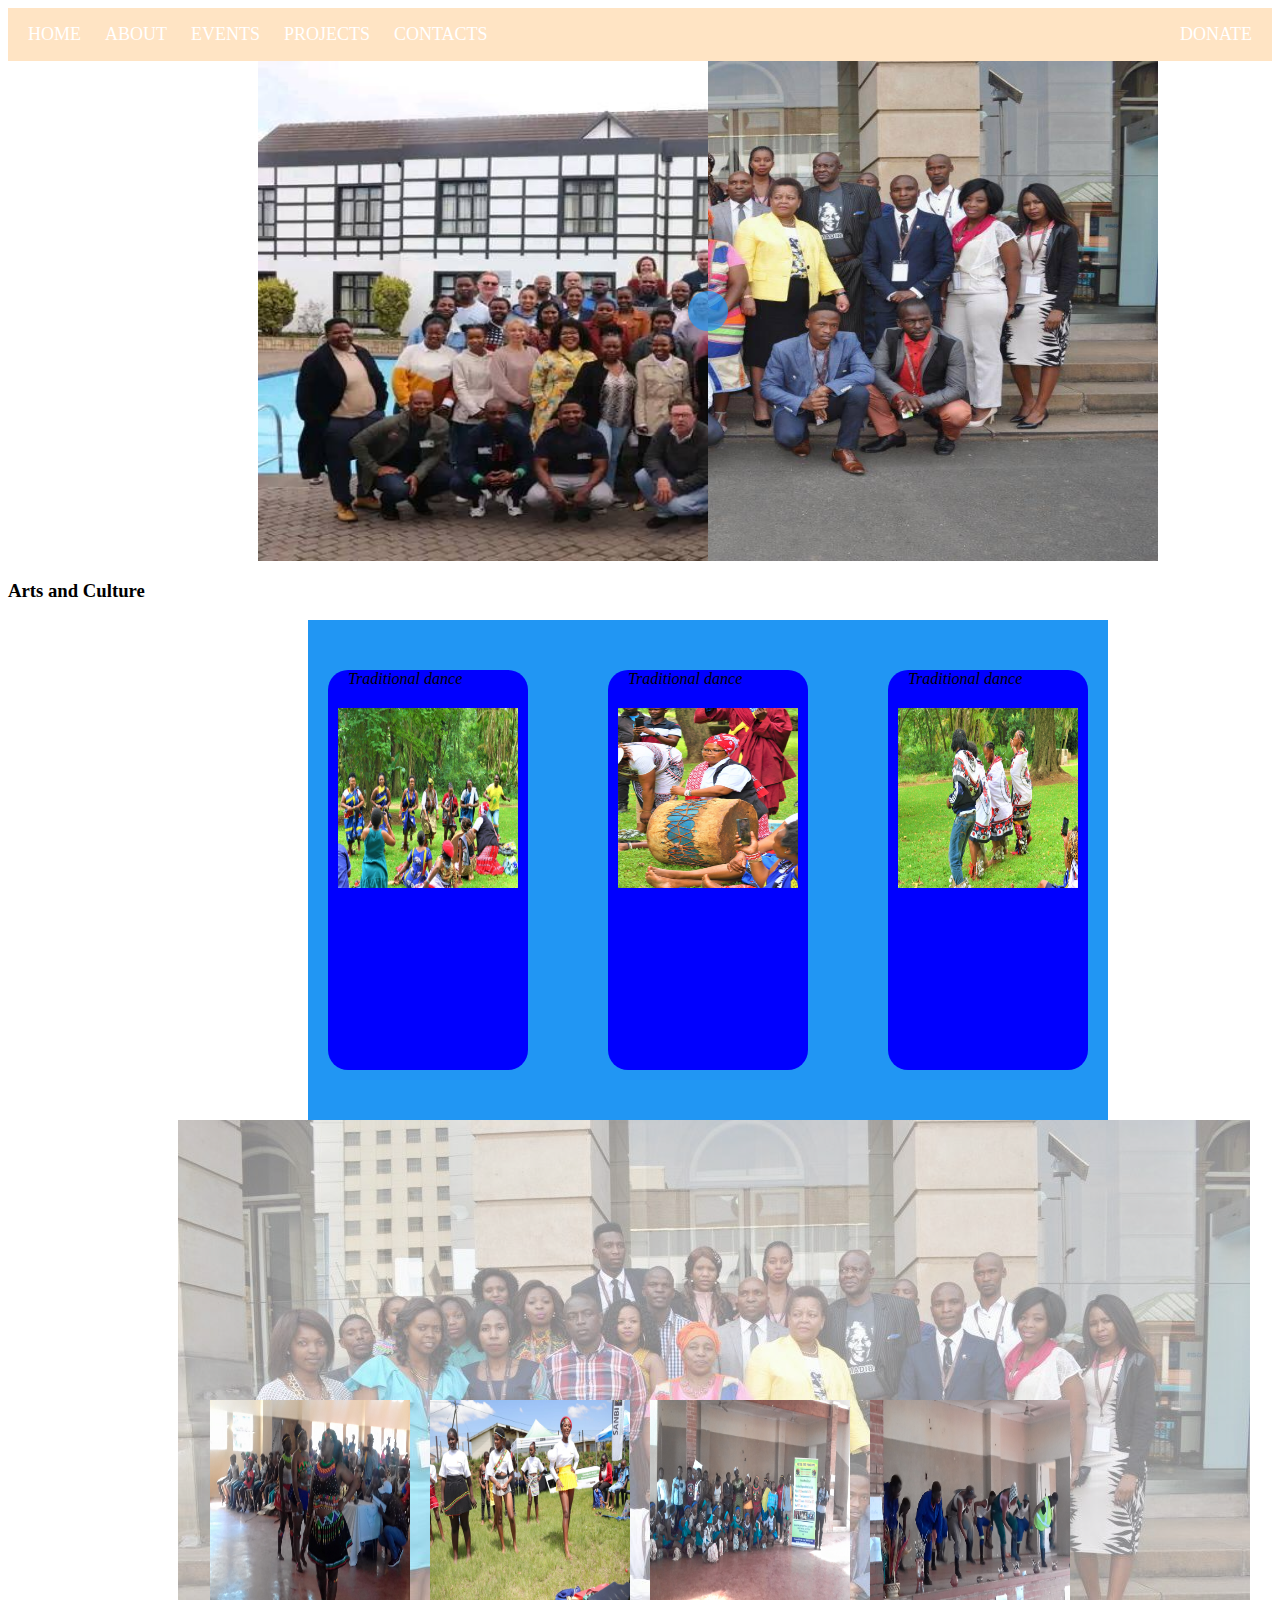
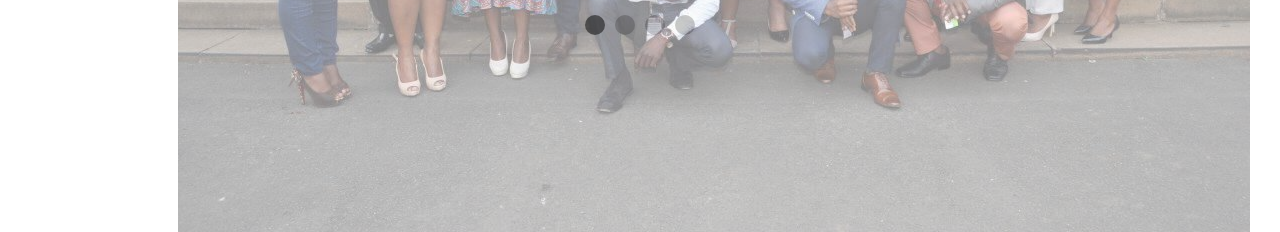
==== res/Sports/index.html @ 625989c2 "arts" ====
<!DOCTYPE html>
<html lang="en">
<head>
    <meta charset="UTF-8">
    <meta name="viewport" content="width=device-width, initial-scale=1.0">
    <link rel="stylesheet" href="style.css">
    <title>VIRTUAL STATES</title>
</head>
<body>
    <nav class="nav">
        <div class="tool">
            <ul>
                <li>
                    <a href="">HOME</a>
                </li>
            </ul>
            <ul>
                <li>
                  <a href="">ABOUT</a> 
                </li>
            </ul>
            <ul>
                <li>
                    <a href="">EVENTS</a> 
                </li>
            </ul>
            <ul>
                <li>
                    <a href="">PROJECTS</a>
                </li>
            </ul>
            <ul>
                <li>
                    <a href="">CONTACTS</a>
                </li>
            </ul>
        </div>
        <div class="don">
            <ul>
                <li>
                    <a href="">DONATE</a>
                </li>
            </ul>
        </div>
    </nav>

    <div class="img-comp-container">
        <div class="img-comp-img">
            <img src="../main.jpg" width="900px" height="500">
        </div>
        <div class="img-comp-img img-comp-overlay">
            <img src="../hilton.jpg" width="900px" height="500">
        </div>
    </div>

    <h3>Arts and Culture</h3>
    <div class="slide">
        <div class="box1">
            <i>Traditional dance</i>
            <br>
            <img class="img1" src="../sam1.jpg" alt="">
            <p></p>
        </div>

        <div class="box1">
            <i>Traditional dance</i>
            <br>
            <img class="img1" src="../sam2.jpg" alt="">
            <p></p>
        </div>

        <div class="box1">
            <i>Traditional dance</i>
            <br>
            <img class="img1" src="../sim3.jpg" alt="">
            <p></p>
        </div>


    </div>

    <img class="staff" src="../main.jpg" alt="staff">

    <div class="display-area">
        <div class="cards-wrapper">
          
          <div class="card"><img src="../art1.jpg" width="200" height="200" alt=""></div>
          <div class="card"><img src="../art2.jpg" width="200" height="200" alt=""></div>  
          <div class="card"><img src="../art3.jpg" width="200" height="200" alt=""></div>
          <div class="card"><img src="../art4.jpg" width="200" height="200" alt=""></div>
      
          <div class="card"><img src="../art5.jpg" width="200" height="200" alt=""></div>
          <div class="card"><img src="../art6.jpg" width="200" height="200" alt=""></div>  
          <div class="card"><img src="../art7.jpg" width="200" height="200" alt=""></div>
          <div class="card"><img src="../art8.jpg" width="200" height="200" alt=""></div>
          
          <!-- <div class="card"><img src="https://picsum.photos/200?random=9" alt=""></div>
          <div class="card"><img src="https://picsum.photos/200?random=10" alt=""></div>  
          <div class="card"><img src="https://picsum.photos/200?random=11" alt=""></div>
          <div class="card"><img src="https://picsum.photos/200?random=12" alt=""></div>
          
          <div class="card"><img src="https://picsum.photos/200?random=13" alt=""></div>
          <div class="card"><img src="https://picsum.photos/200?random=14" alt=""></div>  
          <div class="card"><img src="https://picsum.photos/200?random=15" alt=""></div>
          <div class="card"><img src="https://picsum.photos/200?random=16" alt=""></div> -->
        </div> 
      </div>
      
      <div class="dots-wrapper">
        <button class="dot active"></button>
        <button class="dot"></button>
        <button class="dot"></button>
        <button class="dot"></button>
      </div>
    
    
    <script src="script.js"></script>
</body>
</html>
---- res/Sports/style.css ----
.nav{
    display: flex;
    align-items: center;
    justify-content: space-between;
    width: 100%;
    background-color: bisque;
    margin: 0;
    padding: 0;
}

.tool >ul{
    list-style-type: none;
    top: 0;
    margin-left: 20px;
    padding: 0;
    display: inline-block;
}

.tool li a{
    text-decoration: none;
    font-size: large;
    color: white;
}

.don >ul{
    list-style-type: none;
    margin-right: 20px;
}

.don li a{
    text-decoration: none;
    font-size: large;
    color: white;
}

* {box-sizing: border-box;}
    
.img-comp-container {
    position: relative;
    height: 500px; /*should be the same height as the images*/
    left: 250px;
}
    
.img-comp-img {
    position: absolute;
    width: auto;
    height: auto;
    overflow:hidden;
}
    
.img-comp-img img {
    display:block;
    vertical-align:middle;
}
    
.img-comp-slider {
    position: absolute;
    z-index:9;
    cursor: ew-resize;
    /*set the appearance of the slider:*/
    width: 40px;
    height: 40px;
    background-color: #2196F3;
    opacity: 0.7;
    border-radius: 50%;
}

.slide{
    width: 800px;
    height: 500px;
    background-color: #2196F3;
    margin-left: 300px;
    display: flex;
    align-items: center;
    justify-content: space-between;
}

.box1{
    background-color: blue;
    width: 200px;
    height: 400px;
    border-radius: 20px;
    margin: 20px;
}

.img1{
    width: 180px;
    height: 180px;
    margin-left: 10px;
    margin-top: 20px;
}

i{
    margin-top: 20px;
    margin-left: 20px;
}

.staff{
    position: absolute;
    z-index: -1;
    opacity: 0.5;
    margin-left: 170px;
}

.card {
    height: 200px;
    background-color: rgba(0, 0, 0, 0.4);
    color: white;
    font-size: 40px;
    margin: 10px;
    flex: 200px 0 0;
  }
  .cards img {
      width: 100%;
      object-fit: cover;
  }
  .cards-wrapper {
    display: flex;
    align-items: center;
    justify-content: center;
    transition: ease 0.5s;
  }
  .display-area {
    width: 880px;
  /*   border: 1px solid black; */
    overflow-x: hidden;
    margin: auto;
    margin-top: 270px;
  }
  
  .dots-wrapper {
    display: flex;
    justify-content: center;
    margin: auto;
  }
  
  .dot {
    border: none;
    background: rgba(0, 0, 0, 0.2);
    width: 20px;
    height: 20px;
    margin: 5px;
    border-radius: 50%;
    outline: none;
  }
  .dot:hover {
    background: rgba(0, 0, 0, 0.3);
  }
  .dot.active {
    background: rgba(0, 0, 0, 0.5);
  }
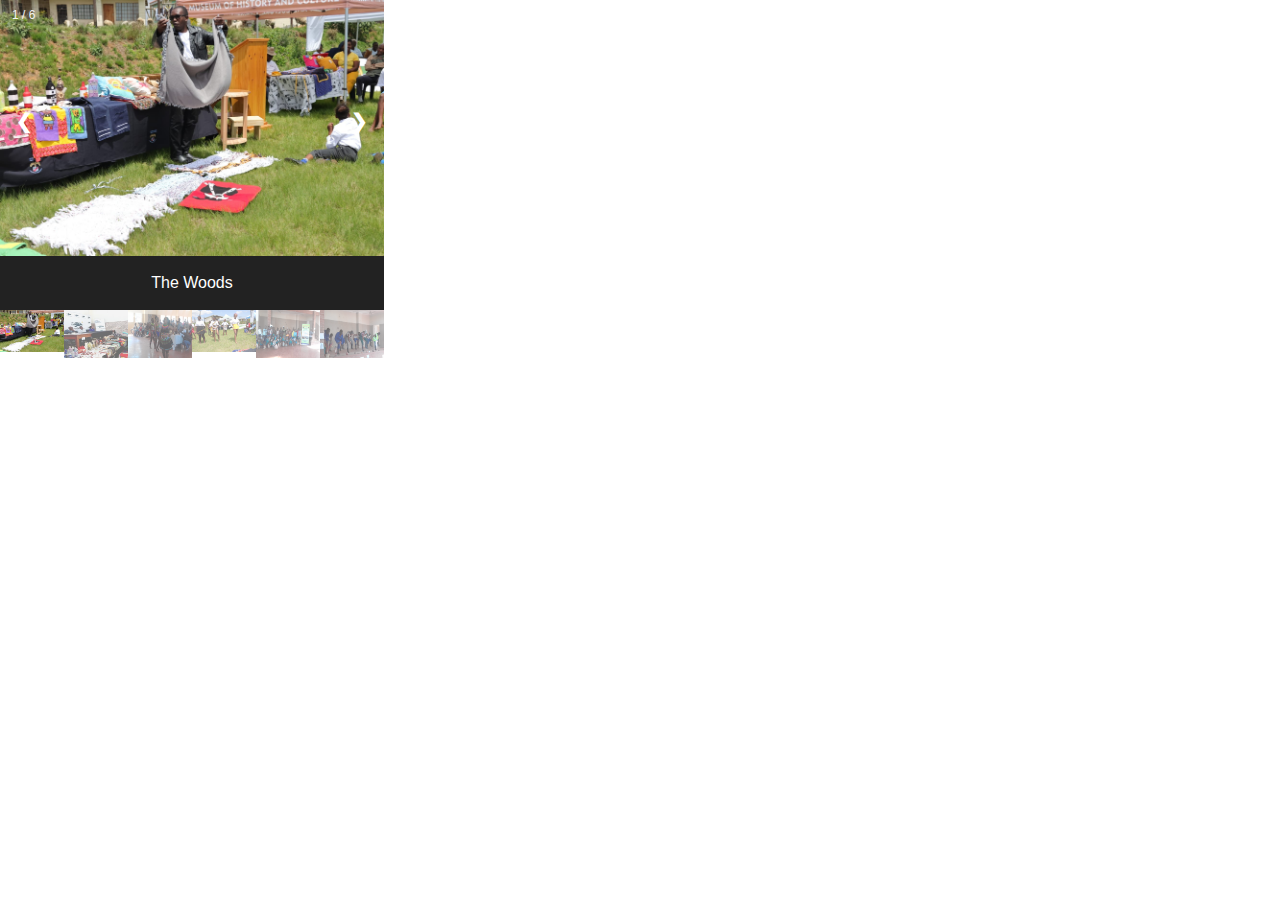
==== commit b7d161bb: "slide" ====
--- a/res/Sports/index.html
+++ b/res/Sports/index.html
@@ -3,10 +3,10 @@
 <head>
     <meta charset="UTF-8">
     <meta name="viewport" content="width=device-width, initial-scale=1.0">
-    <link rel="stylesheet" href="style.css">
+    <!-- <link rel="stylesheet" href="style.css"> -->
     <title>VIRTUAL STATES</title>
 </head>
-<body>
+<!-- <body>
     <nav class="nav">
         <div class="tool">
             <ul>
@@ -94,7 +94,7 @@
           <div class="card"><img src="../art7.jpg" width="200" height="200" alt=""></div>
           <div class="card"><img src="../art8.jpg" width="200" height="200" alt=""></div>
           
-          <!-- <div class="card"><img src="https://picsum.photos/200?random=9" alt=""></div>
+          <div class="card"><img src="https://picsum.photos/200?random=9" alt=""></div>
           <div class="card"><img src="https://picsum.photos/200?random=10" alt=""></div>  
           <div class="card"><img src="https://picsum.photos/200?random=11" alt=""></div>
           <div class="card"><img src="https://picsum.photos/200?random=12" alt=""></div>
@@ -102,7 +102,7 @@
           <div class="card"><img src="https://picsum.photos/200?random=13" alt=""></div>
           <div class="card"><img src="https://picsum.photos/200?random=14" alt=""></div>  
           <div class="card"><img src="https://picsum.photos/200?random=15" alt=""></div>
-          <div class="card"><img src="https://picsum.photos/200?random=16" alt=""></div> -->
+          <div class="card"><img src="https://picsum.photos/200?random=16" alt=""></div>
         </div> 
       </div>
       
@@ -112,8 +112,205 @@
         <button class="dot"></button>
         <button class="dot"></button>
       </div>
+
+
+      <img src="https://www.canva.com/design/DAF-0L7oS_I/kfMqu1io1lr8jh4rZV8WNw/edit?utm_content=DAF-0L7oS_I&utm_campaign=designshare&utm_medium=link2&utm_source=sharebutton" alt="">
     
     
     <script src="script.js"></script>
-</body>
+</body> -->
+
+<style>
+    body {
+      font-family: Arial;
+      margin: 0;
+    }
+    
+    * {
+      box-sizing: border-box;
+    }
+    
+    img {
+      vertical-align: middle;
+    }
+    
+    /* Position the image container (needed to position the left and right arrows) */
+    .container {
+      position: relative;
+      width: 30%;
+    }
+    
+    /* Hide the images by default */
+    .mySlides {
+      display: none;
+    }
+    
+    /* Add a pointer when hovering over the thumbnail images */
+    .cursor {
+      cursor: pointer;
+    }
+    
+    /* Next & previous buttons */
+    .prev,
+    .next {
+      cursor: pointer;
+      position: absolute;
+      top: 40%;
+      width: auto;
+      padding: 16px;
+      margin-top: -50px;
+      color: white;
+      font-weight: bold;
+      font-size: 20px;
+      border-radius: 0 3px 3px 0;
+      user-select: none;
+      -webkit-user-select: none;
+    }
+    
+    /* Position the "next button" to the right */
+    .next {
+      right: 0;
+      border-radius: 3px 0 0 3px;
+    }
+    
+    /* On hover, add a black background color with a little bit see-through */
+    .prev:hover,
+    .next:hover {
+      background-color: rgba(0, 0, 0, 0.8);
+    }
+    
+    /* Number text (1/3 etc) */
+    .numbertext {
+      color: #f2f2f2;
+      font-size: 12px;
+      padding: 8px 12px;
+      position: absolute;
+      top: 0;
+    }
+    
+    /* Container for image text */
+    .caption-container {
+      text-align: center;
+      background-color: #222;
+      padding: 2px 16px;
+      color: white;
+    }
+    
+    .row:after {
+      content: "";
+      display: table;
+      clear: both;
+    }
+    
+    /* Six columns side by side */
+    .column {
+      float: left;
+      width: 16.66%;
+    }
+    
+    /* Add a transparency effect for thumnbail images */
+    .demo {
+      opacity: 0.6;
+    }
+    
+    .active,
+    .demo:hover {
+      opacity: 1;
+    }
+    </style>
+    <body>
+    
+    <div class="container">
+      <div class="mySlides">
+        <div class="numbertext">1 / 6</div>
+        <img src="../art1.jpg" style="width:100%">
+      </div>
+    
+      <div class="mySlides">
+        <div class="numbertext">2 / 6</div>
+        <img src="../art2.jpg" style="width:100%" height="290px">
+      </div>
+    
+      <div class="mySlides">
+        <div class="numbertext">3 / 6</div>
+        <img src="../art3.jpg" style="width:100%" height="290px">
+      </div>
+        
+      <div class="mySlides">
+        <div class="numbertext">4 / 6</div>
+        <img src="../art4.jpg" style="width:100%">
+      </div>
+    
+      <div class="mySlides">
+        <div class="numbertext">5 / 6</div>
+        <img src="../art5.jpg" style="width:100%" height="290px">
+      </div>
+        
+      <div class="mySlides">
+        <div class="numbertext">6 / 6</div>
+        <img src="../art6.jpg" style="width:100%" height="290px">
+      </div>
+        
+      <a class="prev" onclick="plusSlides(-1)">❮</a>
+      <a class="next" onclick="plusSlides(1)">❯</a>
+    
+      <div class="caption-container">
+        <p id="caption"></p>
+      </div>
+    
+      <div class="row">
+        <div class="column">
+          <img class="demo cursor" src="../art1.jpg" style="width:100%" onclick="currentSlide(1)" alt="The Woods">
+        </div>
+        <div class="column">
+          <img class="demo cursor" src="../art2.jpg" style="width:100%" height="48px" onclick="currentSlide(2)" alt="Cinque Terre">
+        </div>
+        <div class="column">
+          <img class="demo cursor" src="../art3.jpg" style="width:100%" height="48px" onclick="currentSlide(3)" alt="Mountains and fjords">
+        </div>
+        <div class="column">
+          <img class="demo cursor" src="../art4.jpg" style="width:100%" onclick="currentSlide(4)" alt="Northern Lights">
+        </div>
+        <div class="column">
+          <img class="demo cursor" src="../art5.jpg" style="width:100%" height="48px" onclick="currentSlide(5)" alt="Nature and sunrise">
+        </div>    
+        <div class="column">
+          <img class="demo cursor" src="../art6.jpg" style="width:100%" height="48px" onclick="currentSlide(6)" alt="Snowy Mountains">
+        </div>
+      </div>
+    </div>
+    
+    <script>
+    let slideIndex = 1;
+    showSlides(slideIndex);
+    
+    function plusSlides(n) {
+      showSlides(slideIndex += n);
+    }
+    
+    function currentSlide(n) {
+      showSlides(slideIndex = n);
+    }
+    
+    function showSlides(n) {
+      let i;
+      let slides = document.getElementsByClassName("mySlides");
+      let dots = document.getElementsByClassName("demo");
+      let captionText = document.getElementById("caption");
+      if (n > slides.length) {slideIndex = 1}
+      if (n < 1) {slideIndex = slides.length}
+      for (i = 0; i < slides.length; i++) {
+        slides[i].style.display = "none";
+      }
+      for (i = 0; i < dots.length; i++) {
+        dots[i].className = dots[i].className.replace(" active", "");
+      }
+      slides[slideIndex-1].style.display = "block";
+      dots[slideIndex-1].className += " active";
+      captionText.innerHTML = dots[slideIndex-1].alt;
+    }
+    </script>
+        
+    </body>
+
 </html>
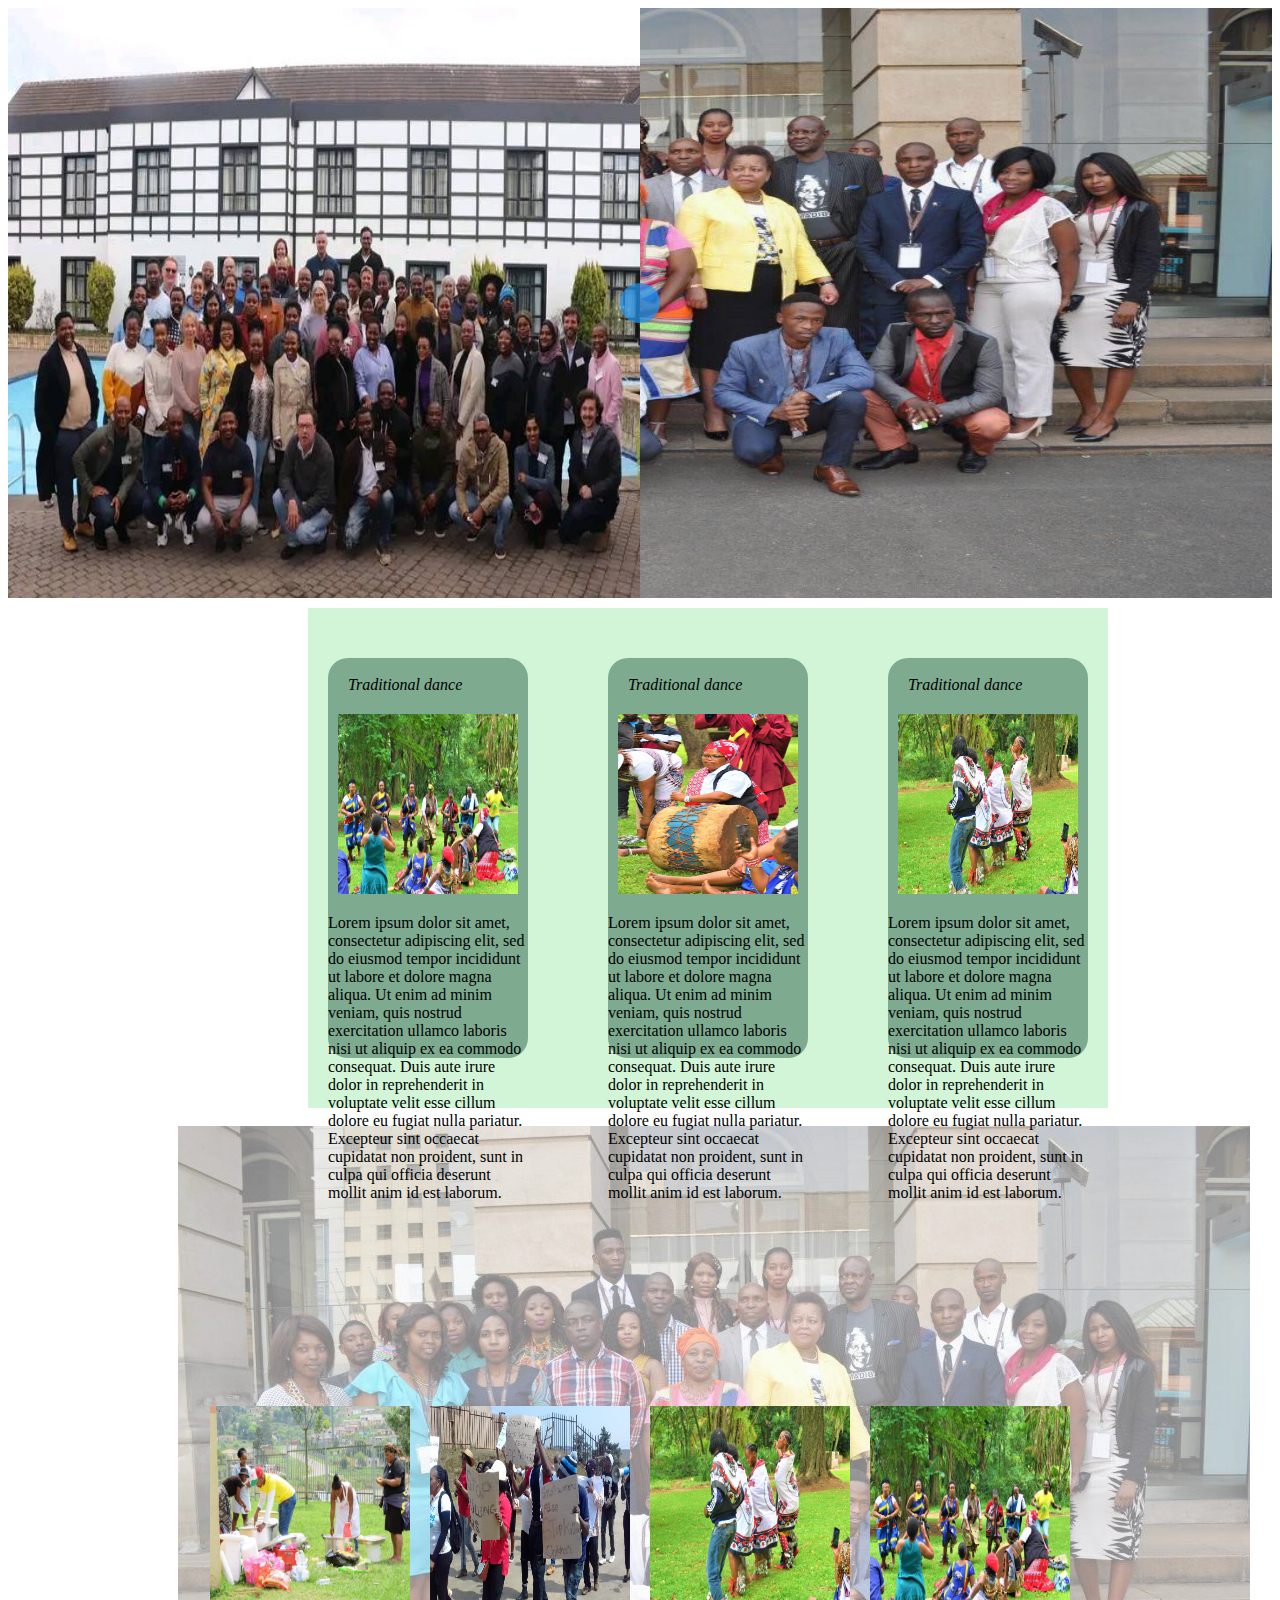
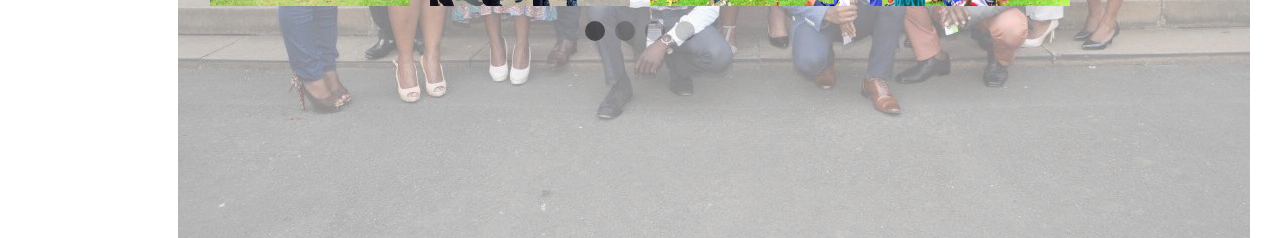
==== commit 9be796da: "new" ====
--- a/res/Sports/index.html
+++ b/res/Sports/index.html
@@ -3,82 +3,46 @@
 <head>
     <meta charset="UTF-8">
     <meta name="viewport" content="width=device-width, initial-scale=1.0">
-    <!-- <link rel="stylesheet" href="style.css"> -->
+    <link rel="stylesheet" href="style.css">
     <title>VIRTUAL STATES</title>
 </head>
-<!-- <body>
-    <nav class="nav">
-        <div class="tool">
-            <ul>
-                <li>
-                    <a href="">HOME</a>
-                </li>
-            </ul>
-            <ul>
-                <li>
-                  <a href="">ABOUT</a> 
-                </li>
-            </ul>
-            <ul>
-                <li>
-                    <a href="">EVENTS</a> 
-                </li>
-            </ul>
-            <ul>
-                <li>
-                    <a href="">PROJECTS</a>
-                </li>
-            </ul>
-            <ul>
-                <li>
-                    <a href="">CONTACTS</a>
-                </li>
-            </ul>
-        </div>
-        <div class="don">
-            <ul>
-                <li>
-                    <a href="">DONATE</a>
-                </li>
-            </ul>
-        </div>
-    </nav>
+<body>
 
     <div class="img-comp-container">
         <div class="img-comp-img">
-            <img src="../main.jpg" width="900px" height="500">
+            <img src="../main.jpg" width="100%" height="590">
         </div>
         <div class="img-comp-img img-comp-overlay">
-            <img src="../hilton.jpg" width="900px" height="500">
+            <img src="../hilton.jpg" width="100%" height="590">
         </div>
     </div>
 
-    <h3>Arts and Culture</h3>
     <div class="slide">
         <div class="box1">
+            <br>
             <i>Traditional dance</i>
             <br>
             <img class="img1" src="../sam1.jpg" alt="">
-            <p></p>
+            <p>Lorem ipsum dolor sit amet, consectetur adipiscing elit, sed do eiusmod tempor incididunt ut labore et dolore magna aliqua. Ut enim ad minim veniam, quis nostrud exercitation ullamco laboris nisi ut aliquip ex ea commodo consequat. Duis aute irure dolor in reprehenderit in voluptate velit esse cillum dolore eu fugiat nulla pariatur. Excepteur sint occaecat cupidatat non proident, sunt in culpa qui officia deserunt mollit anim id est laborum.</p>
         </div>
 
         <div class="box1">
+            <br>
             <i>Traditional dance</i>
             <br>
             <img class="img1" src="../sam2.jpg" alt="">
-            <p></p>
+            <p>Lorem ipsum dolor sit amet, consectetur adipiscing elit, sed do eiusmod tempor incididunt ut labore et dolore magna aliqua. Ut enim ad minim veniam, quis nostrud exercitation ullamco laboris nisi ut aliquip ex ea commodo consequat. Duis aute irure dolor in reprehenderit in voluptate velit esse cillum dolore eu fugiat nulla pariatur. Excepteur sint occaecat cupidatat non proident, sunt in culpa qui officia deserunt mollit anim id est laborum.</p>
         </div>
 
         <div class="box1">
+            <br>
             <i>Traditional dance</i>
             <br>
             <img class="img1" src="../sim3.jpg" alt="">
-            <p></p>
+            <p>Lorem ipsum dolor sit amet, consectetur adipiscing elit, sed do eiusmod tempor incididunt ut labore et dolore magna aliqua. Ut enim ad minim veniam, quis nostrud exercitation ullamco laboris nisi ut aliquip ex ea commodo consequat. Duis aute irure dolor in reprehenderit in voluptate velit esse cillum dolore eu fugiat nulla pariatur. Excepteur sint occaecat cupidatat non proident, sunt in culpa qui officia deserunt mollit anim id est laborum.</p>
         </div>
-
-
     </div>
-
+<br>
     <img class="staff" src="../main.jpg" alt="staff">
 
     <div class="display-area">
@@ -88,229 +52,32 @@
           <div class="card"><img src="../art2.jpg" width="200" height="200" alt=""></div>  
           <div class="card"><img src="../art3.jpg" width="200" height="200" alt=""></div>
           <div class="card"><img src="../art4.jpg" width="200" height="200" alt=""></div>
+
+          <div class="card"><img src="../art10.jpg" width="200" height="200" alt=""></div>
+          <div class="card"><img src="../event3.jpg" width="200" height="200" alt=""></div>  
+          <div class="card"><img src="../event.jpg" width="200" height="200" alt=""></div>
+          <div class="card"><img src="../event2.jpg" width="200" height="200" alt=""></div>
+
+          <div class="card"><img src="../sim3.jpg" width="200" height="200" alt=""></div>
+          <div class="card"><img src="../sam1.jpg" width="200" height="200" alt=""></div>  
+          <div class="card"><img src="../sam2.jpg" width="200" height="200" alt=""></div>
+          <div class="card"><img src="../sam4.jpg" width="200" height="200" alt=""></div>
       
           <div class="card"><img src="../art5.jpg" width="200" height="200" alt=""></div>
-          <div class="card"><img src="../art6.jpg" width="200" height="200" alt=""></div>  
-          <div class="card"><img src="../art7.jpg" width="200" height="200" alt=""></div>
+          <div class="card"><img src="../art7.jpg" width="200" height="200" alt=""></div>  
           <div class="card"><img src="../art8.jpg" width="200" height="200" alt=""></div>
-          
-          <div class="card"><img src="https://picsum.photos/200?random=9" alt=""></div>
-          <div class="card"><img src="https://picsum.photos/200?random=10" alt=""></div>  
-          <div class="card"><img src="https://picsum.photos/200?random=11" alt=""></div>
-          <div class="card"><img src="https://picsum.photos/200?random=12" alt=""></div>
-          
-          <div class="card"><img src="https://picsum.photos/200?random=13" alt=""></div>
-          <div class="card"><img src="https://picsum.photos/200?random=14" alt=""></div>  
-          <div class="card"><img src="https://picsum.photos/200?random=15" alt=""></div>
-          <div class="card"><img src="https://picsum.photos/200?random=16" alt=""></div>
+          <div class="card"><img src="../art9.jpg" width="200" height="200" alt=""></div>
         </div> 
-      </div>
+    </div>
       
-      <div class="dots-wrapper">
+    <div class="dots-wrapper">
         <button class="dot active"></button>
         <button class="dot"></button>
         <button class="dot"></button>
         <button class="dot"></button>
-      </div>
-
-
-      <img src="https://www.canva.com/design/DAF-0L7oS_I/kfMqu1io1lr8jh4rZV8WNw/edit?utm_content=DAF-0L7oS_I&utm_campaign=designshare&utm_medium=link2&utm_source=sharebutton" alt="">
-    
-    
+    </div>
+      
     <script src="script.js"></script>
-</body> -->
-
-<style>
-    body {
-      font-family: Arial;
-      margin: 0;
-    }
-    
-    * {
-      box-sizing: border-box;
-    }
-    
-    img {
-      vertical-align: middle;
-    }
-    
-    /* Position the image container (needed to position the left and right arrows) */
-    .container {
-      position: relative;
-      width: 30%;
-    }
-    
-    /* Hide the images by default */
-    .mySlides {
-      display: none;
-    }
-    
-    /* Add a pointer when hovering over the thumbnail images */
-    .cursor {
-      cursor: pointer;
-    }
-    
-    /* Next & previous buttons */
-    .prev,
-    .next {
-      cursor: pointer;
-      position: absolute;
-      top: 40%;
-      width: auto;
-      padding: 16px;
-      margin-top: -50px;
-      color: white;
-      font-weight: bold;
-      font-size: 20px;
-      border-radius: 0 3px 3px 0;
-      user-select: none;
-      -webkit-user-select: none;
-    }
-    
-    /* Position the "next button" to the right */
-    .next {
-      right: 0;
-      border-radius: 3px 0 0 3px;
-    }
-    
-    /* On hover, add a black background color with a little bit see-through */
-    .prev:hover,
-    .next:hover {
-      background-color: rgba(0, 0, 0, 0.8);
-    }
-    
-    /* Number text (1/3 etc) */
-    .numbertext {
-      color: #f2f2f2;
-      font-size: 12px;
-      padding: 8px 12px;
-      position: absolute;
-      top: 0;
-    }
-    
-    /* Container for image text */
-    .caption-container {
-      text-align: center;
-      background-color: #222;
-      padding: 2px 16px;
-      color: white;
-    }
-    
-    .row:after {
-      content: "";
-      display: table;
-      clear: both;
-    }
-    
-    /* Six columns side by side */
-    .column {
-      float: left;
-      width: 16.66%;
-    }
-    
-    /* Add a transparency effect for thumnbail images */
-    .demo {
-      opacity: 0.6;
-    }
-    
-    .active,
-    .demo:hover {
-      opacity: 1;
-    }
-    </style>
-    <body>
-    
-    <div class="container">
-      <div class="mySlides">
-        <div class="numbertext">1 / 6</div>
-        <img src="../art1.jpg" style="width:100%">
-      </div>
-    
-      <div class="mySlides">
-        <div class="numbertext">2 / 6</div>
-        <img src="../art2.jpg" style="width:100%" height="290px">
-      </div>
-    
-      <div class="mySlides">
-        <div class="numbertext">3 / 6</div>
-        <img src="../art3.jpg" style="width:100%" height="290px">
-      </div>
-        
-      <div class="mySlides">
-        <div class="numbertext">4 / 6</div>
-        <img src="../art4.jpg" style="width:100%">
-      </div>
-    
-      <div class="mySlides">
-        <div class="numbertext">5 / 6</div>
-        <img src="../art5.jpg" style="width:100%" height="290px">
-      </div>
-        
-      <div class="mySlides">
-        <div class="numbertext">6 / 6</div>
-        <img src="../art6.jpg" style="width:100%" height="290px">
-      </div>
-        
-      <a class="prev" onclick="plusSlides(-1)">❮</a>
-      <a class="next" onclick="plusSlides(1)">❯</a>
-    
-      <div class="caption-container">
-        <p id="caption"></p>
-      </div>
-    
-      <div class="row">
-        <div class="column">
-          <img class="demo cursor" src="../art1.jpg" style="width:100%" onclick="currentSlide(1)" alt="The Woods">
-        </div>
-        <div class="column">
-          <img class="demo cursor" src="../art2.jpg" style="width:100%" height="48px" onclick="currentSlide(2)" alt="Cinque Terre">
-        </div>
-        <div class="column">
-          <img class="demo cursor" src="../art3.jpg" style="width:100%" height="48px" onclick="currentSlide(3)" alt="Mountains and fjords">
-        </div>
-        <div class="column">
-          <img class="demo cursor" src="../art4.jpg" style="width:100%" onclick="currentSlide(4)" alt="Northern Lights">
-        </div>
-        <div class="column">
-          <img class="demo cursor" src="../art5.jpg" style="width:100%" height="48px" onclick="currentSlide(5)" alt="Nature and sunrise">
-        </div>    
-        <div class="column">
-          <img class="demo cursor" src="../art6.jpg" style="width:100%" height="48px" onclick="currentSlide(6)" alt="Snowy Mountains">
-        </div>
-      </div>
-    </div>
-    
-    <script>
-    let slideIndex = 1;
-    showSlides(slideIndex);
-    
-    function plusSlides(n) {
-      showSlides(slideIndex += n);
-    }
-    
-    function currentSlide(n) {
-      showSlides(slideIndex = n);
-    }
-    
-    function showSlides(n) {
-      let i;
-      let slides = document.getElementsByClassName("mySlides");
-      let dots = document.getElementsByClassName("demo");
-      let captionText = document.getElementById("caption");
-      if (n > slides.length) {slideIndex = 1}
-      if (n < 1) {slideIndex = slides.length}
-      for (i = 0; i < slides.length; i++) {
-        slides[i].style.display = "none";
-      }
-      for (i = 0; i < dots.length; i++) {
-        dots[i].className = dots[i].className.replace(" active", "");
-      }
-      slides[slideIndex-1].style.display = "block";
-      dots[slideIndex-1].className += " active";
-      captionText.innerHTML = dots[slideIndex-1].alt;
-    }
-    </script>
-        
     </body>
 
 </html>
--- a/res/Sports/style.css
+++ b/res/Sports/style.css
@@ -38,12 +38,11 @@
 .img-comp-container {
     position: relative;
     height: 500px; /*should be the same height as the images*/
-    left: 250px;
 }
     
 .img-comp-img {
     position: absolute;
-    width: auto;
+    width: 100%;
     height: auto;
     overflow:hidden;
 }
@@ -68,15 +67,16 @@
 .slide{
     width: 800px;
     height: 500px;
-    background-color: #2196F3;
+    background-color: #d1f5d6;
     margin-left: 300px;
+    margin-top: 100px;
     display: flex;
     align-items: center;
     justify-content: space-between;
 }
 
 .box1{
-    background-color: blue;
+    background-color: rgb(126, 170, 144);
     width: 200px;
     height: 400px;
     border-radius: 20px;
@@ -91,7 +91,6 @@
 }
 
 i{
-    margin-top: 20px;
     margin-left: 20px;
 }
 
